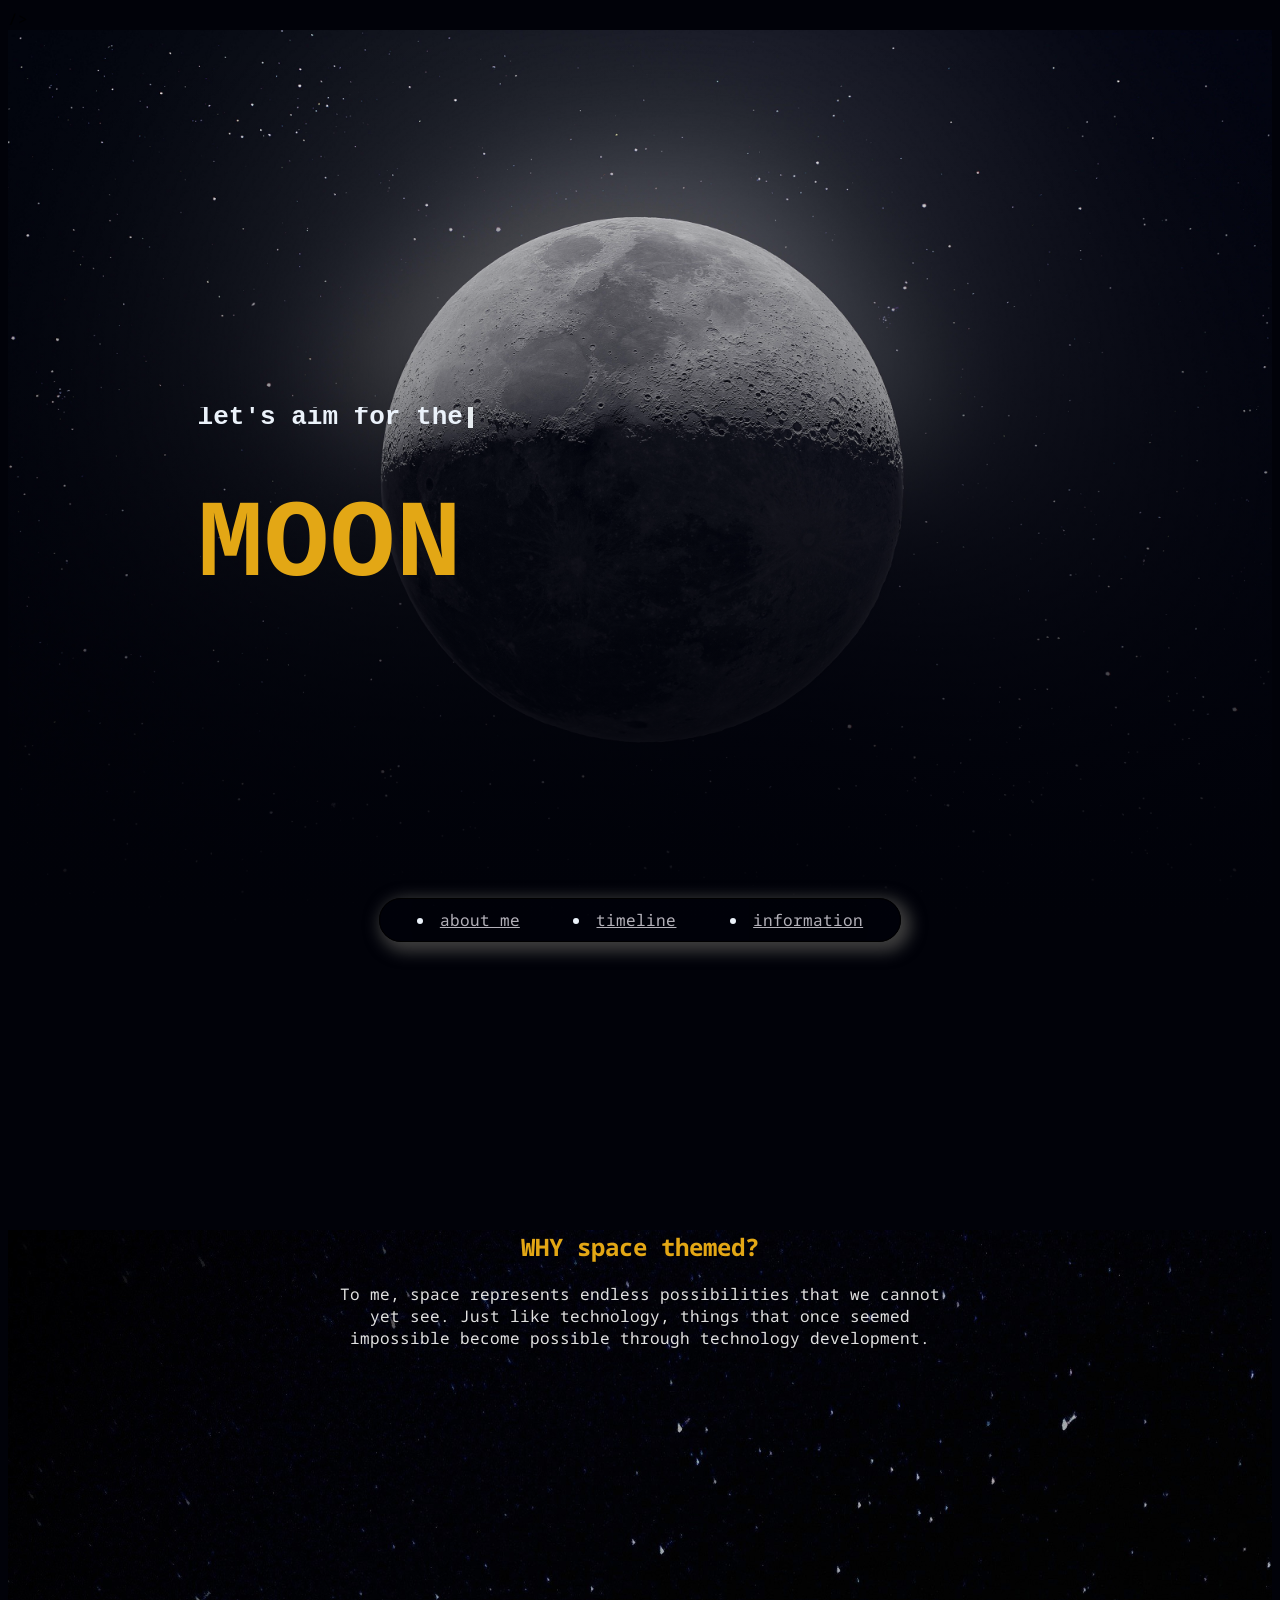
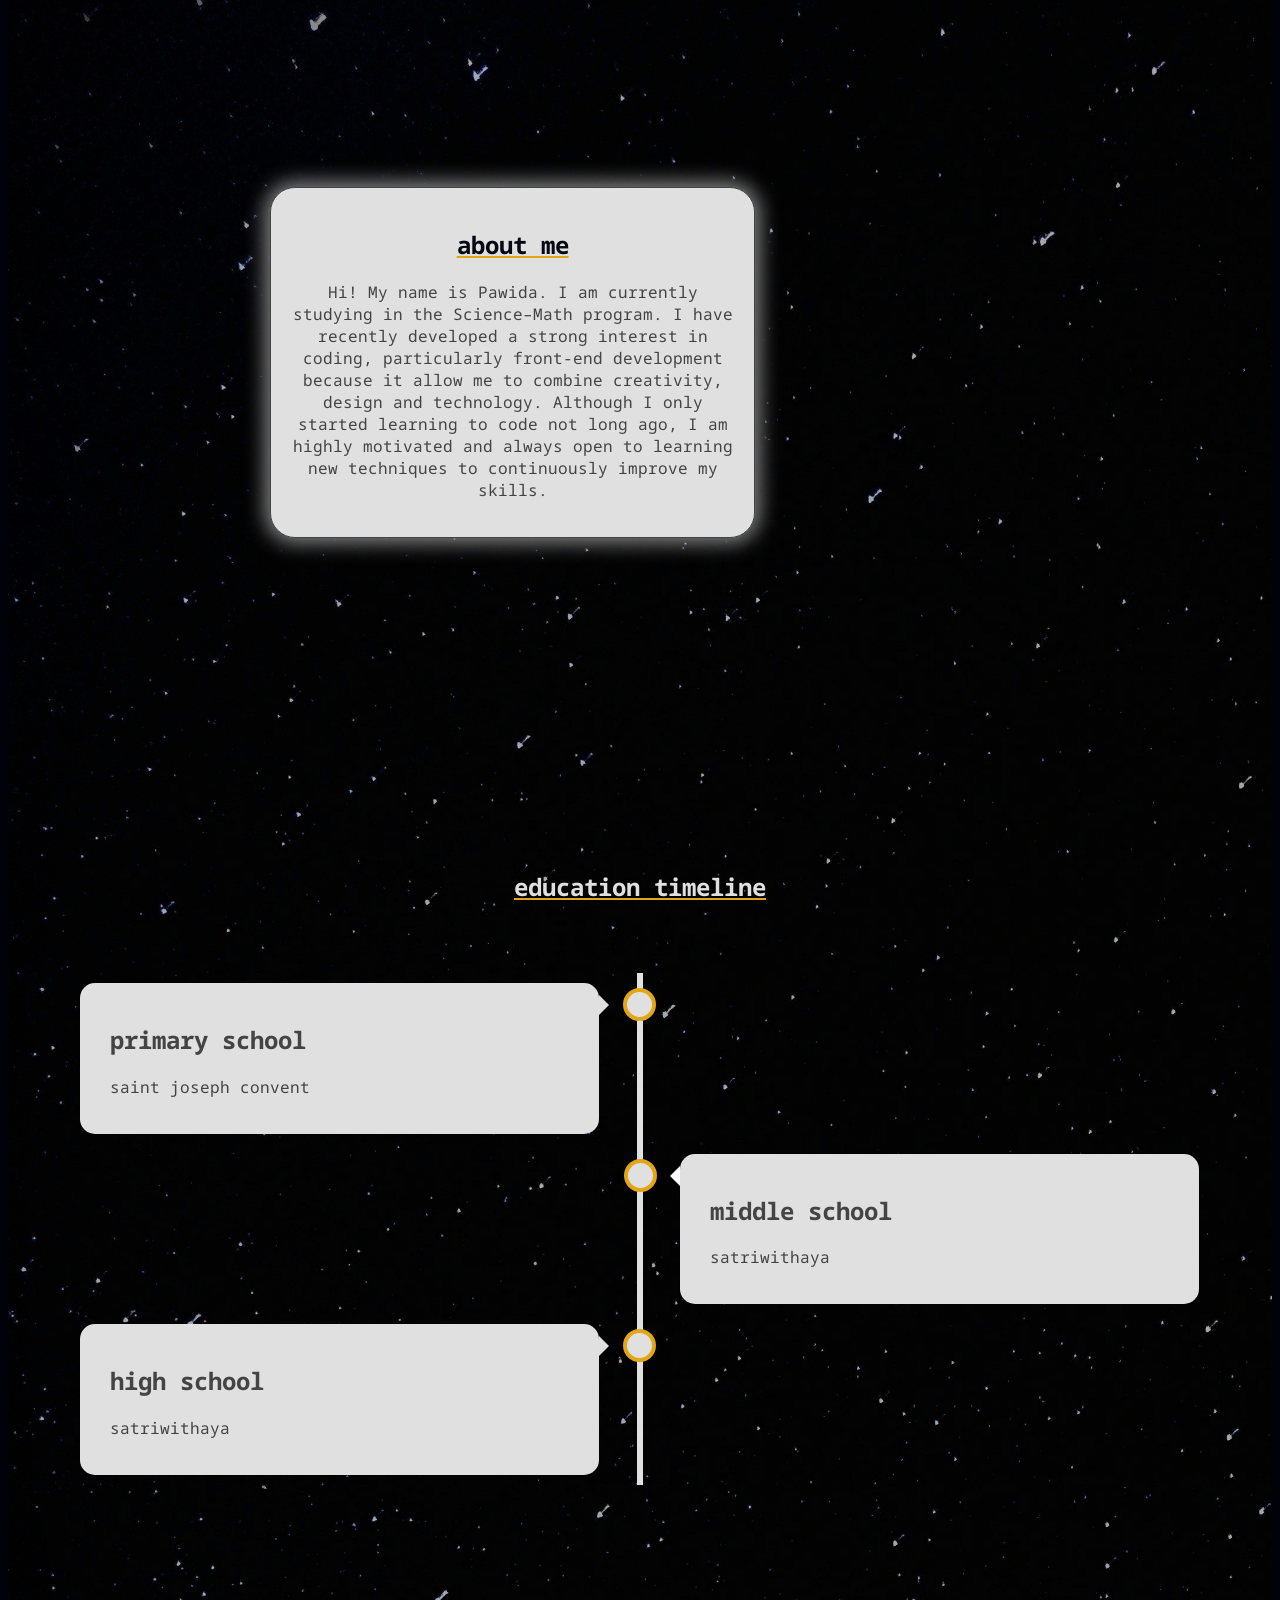
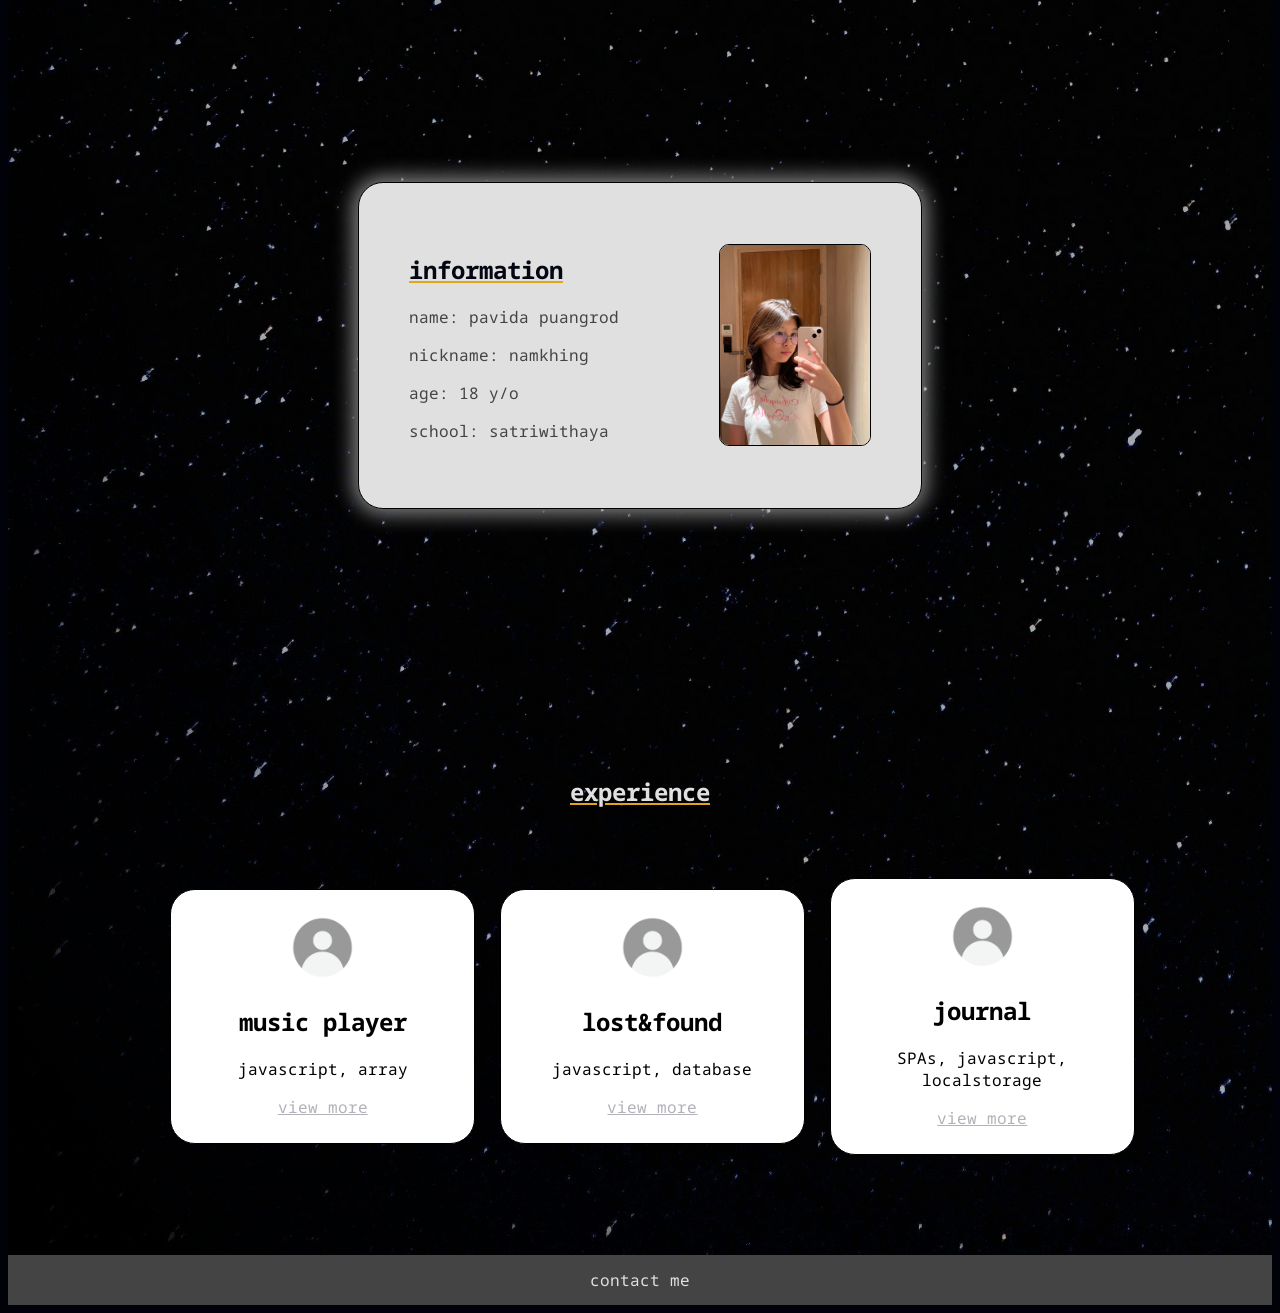
==== index.html @ 66fdcac4 "first version" ====
<!doctype html>
<html lang="en">
  <head>
    <meta charset="UTF-8" />
    <meta name="viewport" content="width=device-width, initial-scale=1.0" />
    <title>profile page</title>
    <link rel="stylesheet" href="style.css" />
    <link rel="preconnect" href="https://fonts.googleapis.com">
<link rel="preconnect" href="https://fonts.gstatic.com" crossorigin>
<link href="https://fonts.googleapis.com/css2?family=Noto+Sans+Mono:wght@100..900&family=Prompt:ital,wght@0,100;0,200;0,300;0,400;0,500;0,600;0,700;0,800;0,900;1,100;1,200;1,300;1,400;1,500;1,600;1,700;1,800;1,900&display=swap" rel="stylesheet">
    />
  </head>

  <body>
    <div class="home">
      <div class="navbar">
        <li><a href="#about me">about me</a></li>
        <li><a href="#timeline">timeline</a></li>
        <li><a href="information">information</a></li>
      </div>
      <div class="land">
        <h1 class="up">let's aim for the</h1>
        <h1 class="low" style="font-size: 110px; color: #e3a715;">MOON</h1>
      </div>
    </div>
    <div class="block">
      <div class="themed">
      <h2 style="color: #e3a715;">WHY space themed?</h2>
      <p>To me, space represents endless possibilities that we cannot yet see. 
      Just like technology, things that once seemed impossible become possible through technology development.</p>
      </div>
      <div class="header">
        <div class="headert">

          <h2
            style=" color: #040711; text-decoration: underline; text-decoration-color: #e3a715"
          >
            about me
          </h2>
          <p>
            Hi! My name is Pawida. I am currently studying in the Science–Math
            program. I have recently developed a strong interest in coding,
            particularly front-end development because it allow me to combine creativity, design and technology. Although I only started learning to
            code not long ago, I am highly motivated and always open to learning
            new techniques to continuously improve my skills.
          </p>
        </div>
        <img class="comdesign" style="width: 20%" src="mars.png" />
      </div>

      <h2
        style="
          text-align: center;
          padding: 50px;
          color: #E0E0E0 ;
          text-decoration: underline;
          text-decoration-color: #e3a715;
        "
      >
        education timeline
      </h2>
      <div class="timeline">
        <div class="container left">
          <div class="content">
            <h2>primary school</h2>
            <p>saint joseph convent</p>
          </div>
        </div>
        <div class="container right">
          <div class="content">
            <h2>middle school</h2>
            <p>satriwithaya</p>
          </div>
        </div>
        <div class="container left">
          <div class="content">
            <h2>high school</h2>
            <p>satriwithaya</p>
          </div>
        </div>
      </div>

      <div class="info">
        <div class="personal">
          <div class="personalinfo">
            <h2 style=" color: #040711; text-decoration: underline; text-decoration-color: #e3a715">information</h3>
            <p>name: pavida puangrod</p>
            <p>nickname: namkhing</p>
            <p>age: 18 y/o</p>
            <p>school: satriwithaya</p>
          </div>
          <img class="comdesign" style="width: 150px" src="me.jpg" />
        </div>
      </div>
      
      <h2 style="
          text-align: center;
          padding: 50px;
          color: #E0E0E0;
          text-decoration: underline;
          text-decoration-color: #e3a715;
        ">experience</h2>
      <div class="experience">
        <div class="project">
          <img style="width: 25%;" src="profile"/>
          <h2>music player</h2>
          <p>javascript, array</p>
          <a href="https://www.w3schools.com/" target="_blank">view more</a>
        </div>
        <div class="project">
          <img style="width: 25%;" src="profile"/>
          <h2>lost&found</h2>
          <p>javascript, database</p>
          <a href="https://www.w3schools.com/" target="_blank">view more</a>
        </div>
        <div class="project">
          <img style="width: 25%;" src="profile"/>
          <h2>journal</h2>
          <p>SPAs, javascript, localstorage</p>
          <a href="https://www.w3schools.com/" target="_blank">view more</a>
        </div>
      </div>

    </div>
    <footer>contact me</footer>
  </body>
</html>
---- style.css ----
body {
  background-color: #010209;
  font-family: "Noto Sans Mono", monospace;
}
@keyframes appear {
  from {
    opacity: 0;
    scale: 0.5;
  }
  to {
    opacity: 1;
    scale: 1;
  }
}
.block {
  margin-top: 50px;
  background-image: url(stars\ cluster.jpg);
  background-size: cover;
  background-blend-mode: darken;
}

@keyframes fadeIn {
  100% {
    opacity: 1;
  }
}


.home {
  background-color: #010209;
  color: hwb(212 92% 2%);
  height: 100vh;
  width: 100%;
  background-image: url(moon.jpg);
   background-image: linear-gradient(to top, #010209, transparent), url(moon.jpg);
  background-repeat: no-repeat;
  background-size: cover;
  background-position: center;
}
.navbar {
  display: flex;
  justify-content: space-around;
  align-content: center;
  border: 1px solid black;
  border-radius: 25px;
  text-align: center;
  width: 500px;
  padding: 10px;
  float: none;
  position: absolute;
  top: 80%;
  left: 50%;
  transform: translate(-50%, -50%);
  margin-top: 200px;
  backdrop-filter: blur(100px);
  box-shadow: 5px 5px 15px 5px #3d3d3d;
  
}

.themed {
  display: block;
  place-items: center;
  width: 50%;
  color: #E0E0E0;
  margin-left: auto;
  margin-right: auto;
  margin-top: 300px;
  height: 30vh;
  display: block;
  align-items: center;
  justify-content: center;
  text-align: center;
}


@keyframes typing {
  from { width: 0 }
}

/* The typewriter cursor effect */
@keyframes blink-caret {
  from, to { border-color: transparent }
  50% { border-color: #e7ecef; }
}

.land {
  display: inline-block;
  justify-content: center;
  align-items: center;
  position: relative;
  top: 40%;
  left: 15%;
  line-height: 0.8;
  font-family: monospace;
}

.up {
  width: 100%;
  white-space: nowrap;
  overflow: hidden;
  animation: 
    typing 2s steps(18),
    blink-caret .75s step-end infinite;
  border-right: 5px solid #e7ecef;
}

.profileimg {
  width: 150px;
  height: auto;
  border-radius: 50%;
  padding-right: 50px;
}
.header {
  height: 100vh;
  display: flex;
  flex-wrap: column-wrap;
  margin: auto;
  padding-left: 50px;
  text-align: center;
  width: 100%;
  justify-content: center;
  align-items: center;
  color: #4e4e57;
}

/* The actual timeline (the vertical ruler) */
.timeline {
  position: relative;
  max-width: 1200px;
  margin: 0 auto;
}

/* The actual timeline (the vertical ruler) */
.timeline::after {
  content: '';
  position: absolute;
  width: 6px;
  background-color: #E0E0E0;
  top: 0;
  bottom: 0;
  left: 50%;
  margin-left: -3px;
}

/* Container around content */
.container {
  padding: 10px 40px;
  position: relative;
  background-color: inherit;
  width: 43.25%;
}

/* The circles on the timeline */
.container::after {
  content: '';
  position: absolute;
  width: 25px;
  height: 25px;
  right: -17px;
  background-color: #E0E0E0;
  border: 4px solid #e3a715 ;
  top: 15px;
  border-radius: 50%;
  z-index: 1;
}

/* Place the container to the left */
.left {
  left: 0;
}

/* Place the container to the right */
.right {
  left: 50%;
}

/* Add arrows to the left container (pointing right) */
.left::before {
  content: " ";
  height: 0;
  position: absolute;
  top: 22px;
  width: 0;
  z-index: 1;
  right: 30px;
  border: medium solid #E0E0E0;
  border-width: 10px 0 10px 10px;
  border-color: transparent transparent transparent #E0E0E0;
}

/* Add arrows to the right container (pointing left) */
.right::before {
  content: " ";
  height: 0;
  position: absolute;
  top: 22px;
  width: 0;
  z-index: 1;
  left: 30px;
  border: medium solid white;
  border-width: 10px 10px 10px 0;
  border-color: transparent white transparent transparent;
}

/* Fix the circle for containers on the right side */
.right::after {
  left: -16px;
}

/* The actual content */
.content {
  padding: 20px 30px;
  background-color: #E0E0E0;
  position: relative;
  border-radius: 6px;
  color: #444444  ;
  border-radius: 15px;
}

/* Media queries - Responsive timeline on screens less than 600px wide */
@media screen and (max-width: 600px) {
/* Place the timelime to the left */
  .timeline::after {
    left: 31px;
  }

/* Full-width containers */
  .container {
    width: 100%;
    padding-left: 70px;
    padding-right: 25px;
  }

/* Make sure that all arrows are pointing leftwards */
  .container::before {
    left: 60px;
    border: medium solid white;
    border-width: 10px 10px 10px 0;
    border-color: transparent white transparent transparent;
  }

/* Make sure all circles are at the same spot */
  .left::after, .right::after {
    left: 15px;
  }

/* Make all right containers behave like the left ones */
  .right {
    left: 0%;
  }
}

.headert {
  background-color: #E0E0E0 ;
  animation: appear linear;
  animation-timeline: view();
  animation-range: entry 0% cover 40%;
  color: #444444 ;
  border: 1px solid;
  border-radius: 25px;
  margin: 75px;
  margin-top: 100px;
  padding: 15px;
  width: 35%;
  padding: 20px;
  box-shadow: 0 0 20px 5px rgba(188, 189, 189, 0.7);
}

.comdesign {
  opacity: 0;
  animation-name: fadeIn;
  animation-duration: s;
  animation-timeline: view();
  border-radius: 10px;
  border: 1px solid black;
  margin: 50px;
}

.info {
  /*display: flex;*/
  display: flex;
  justify-content: center;
  align-items: center;
  margin-top: 100px;
  height: 80vh;
  
}

.personal {
  display: flex;
  flex-wrap: wrap;
  justify-content: center;
  align-items: center;
  border: 1px solid;
  border-radius: 25px;
  background-color: #E0E0E0;
  margin: 50px;
  box-shadow: 0 0 20px 5px rgba(188, 189, 189, 0.7);
}

.personalinfo {
  color: #444444;
  justify-content: center;
  align-items: center;
  padding: 50px;
}

.experience {
  display: flex;
  flex-wrap: wrap;
  width: auto;
  align-items: center;
  justify-content: center;
}

.project {
  display: block;
  background-color: white;
  border: 1px solid black;
  border-radius: 25px;
  width: 20%;
  justify-content: center;
  align-items: center;
  text-align: center;
  margin-left: 25px;
  margin-left: 25px;
  margin-bottom: 100px;
  padding: 25px;
}

footer {
  background-color: #444444  ;
  color: #E0E0E0  ;
  width: 100%;
  display: flex;
  justify-content: center;
  align-items: center;
  height: 50px;
}

a {
  color: #b3b1b9;
  transition: color 0.3s ease;
}
a:hover {
  color: #e3a715;
}
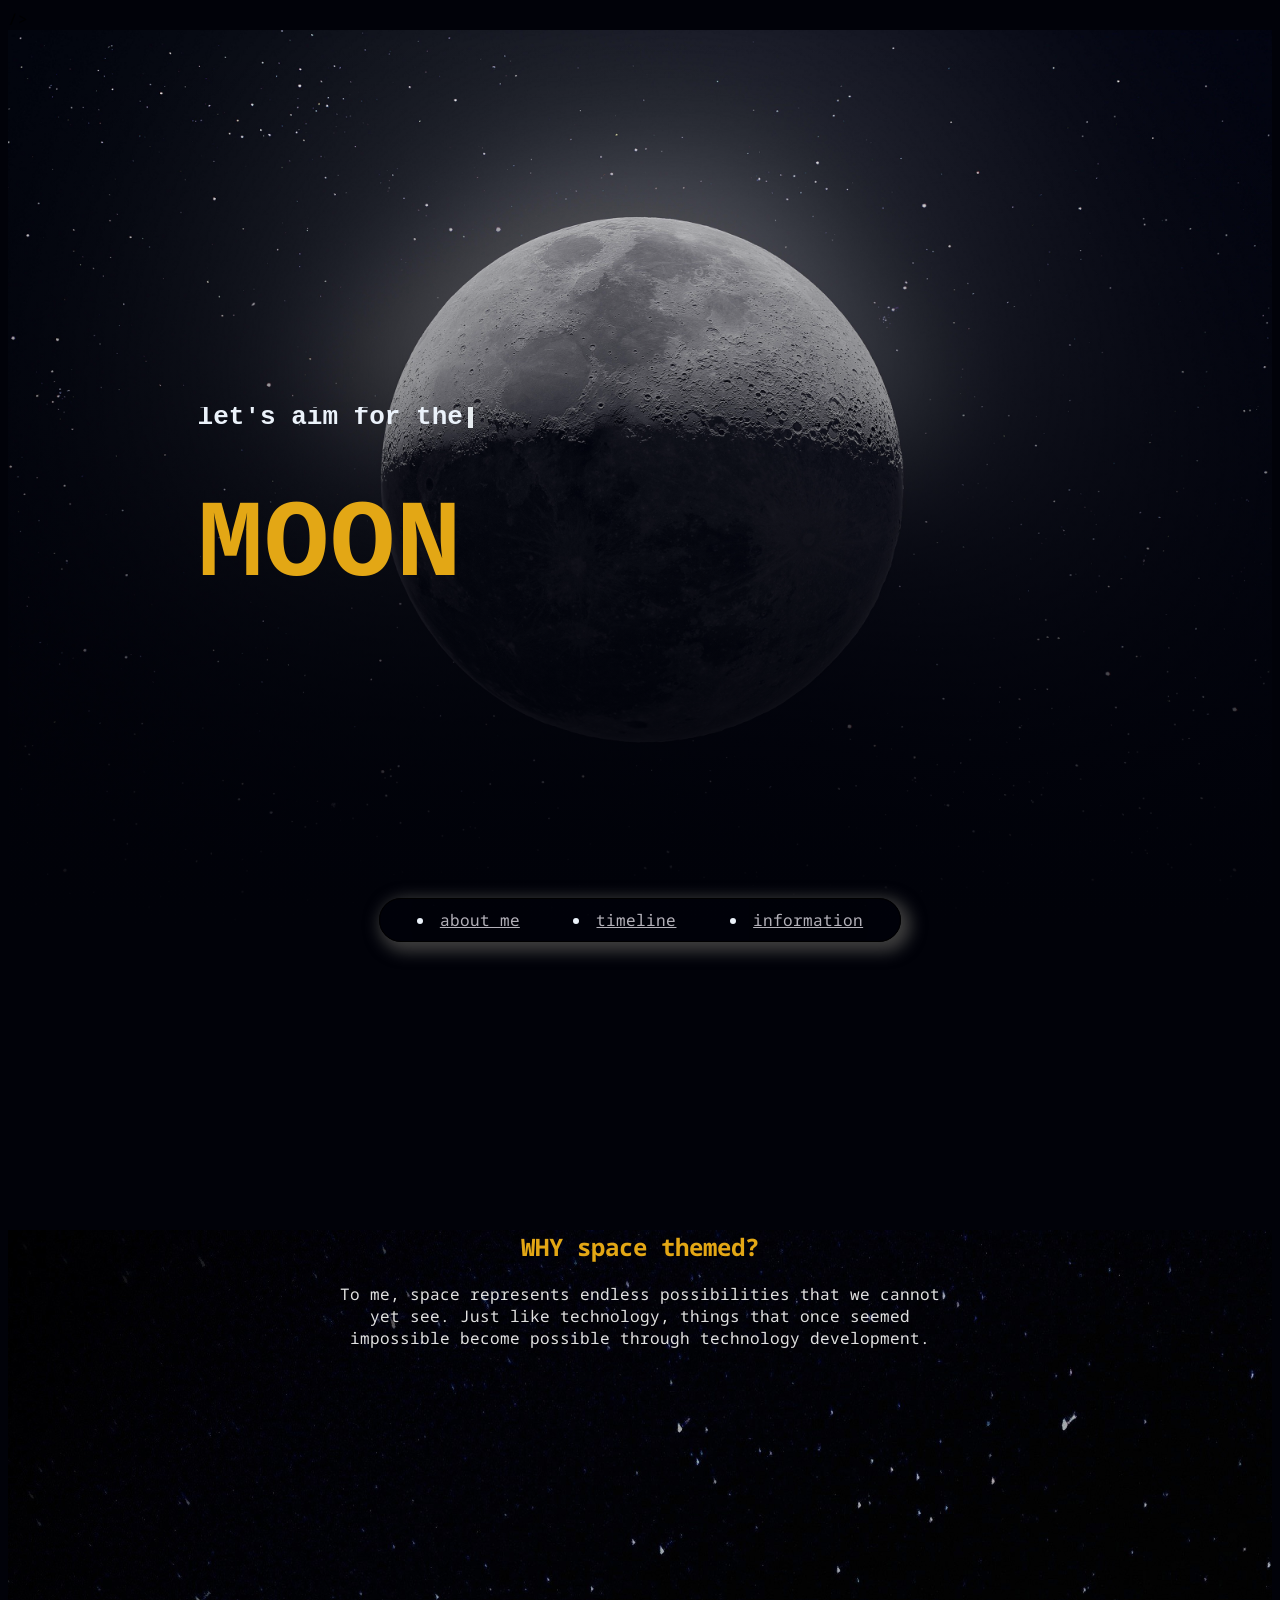
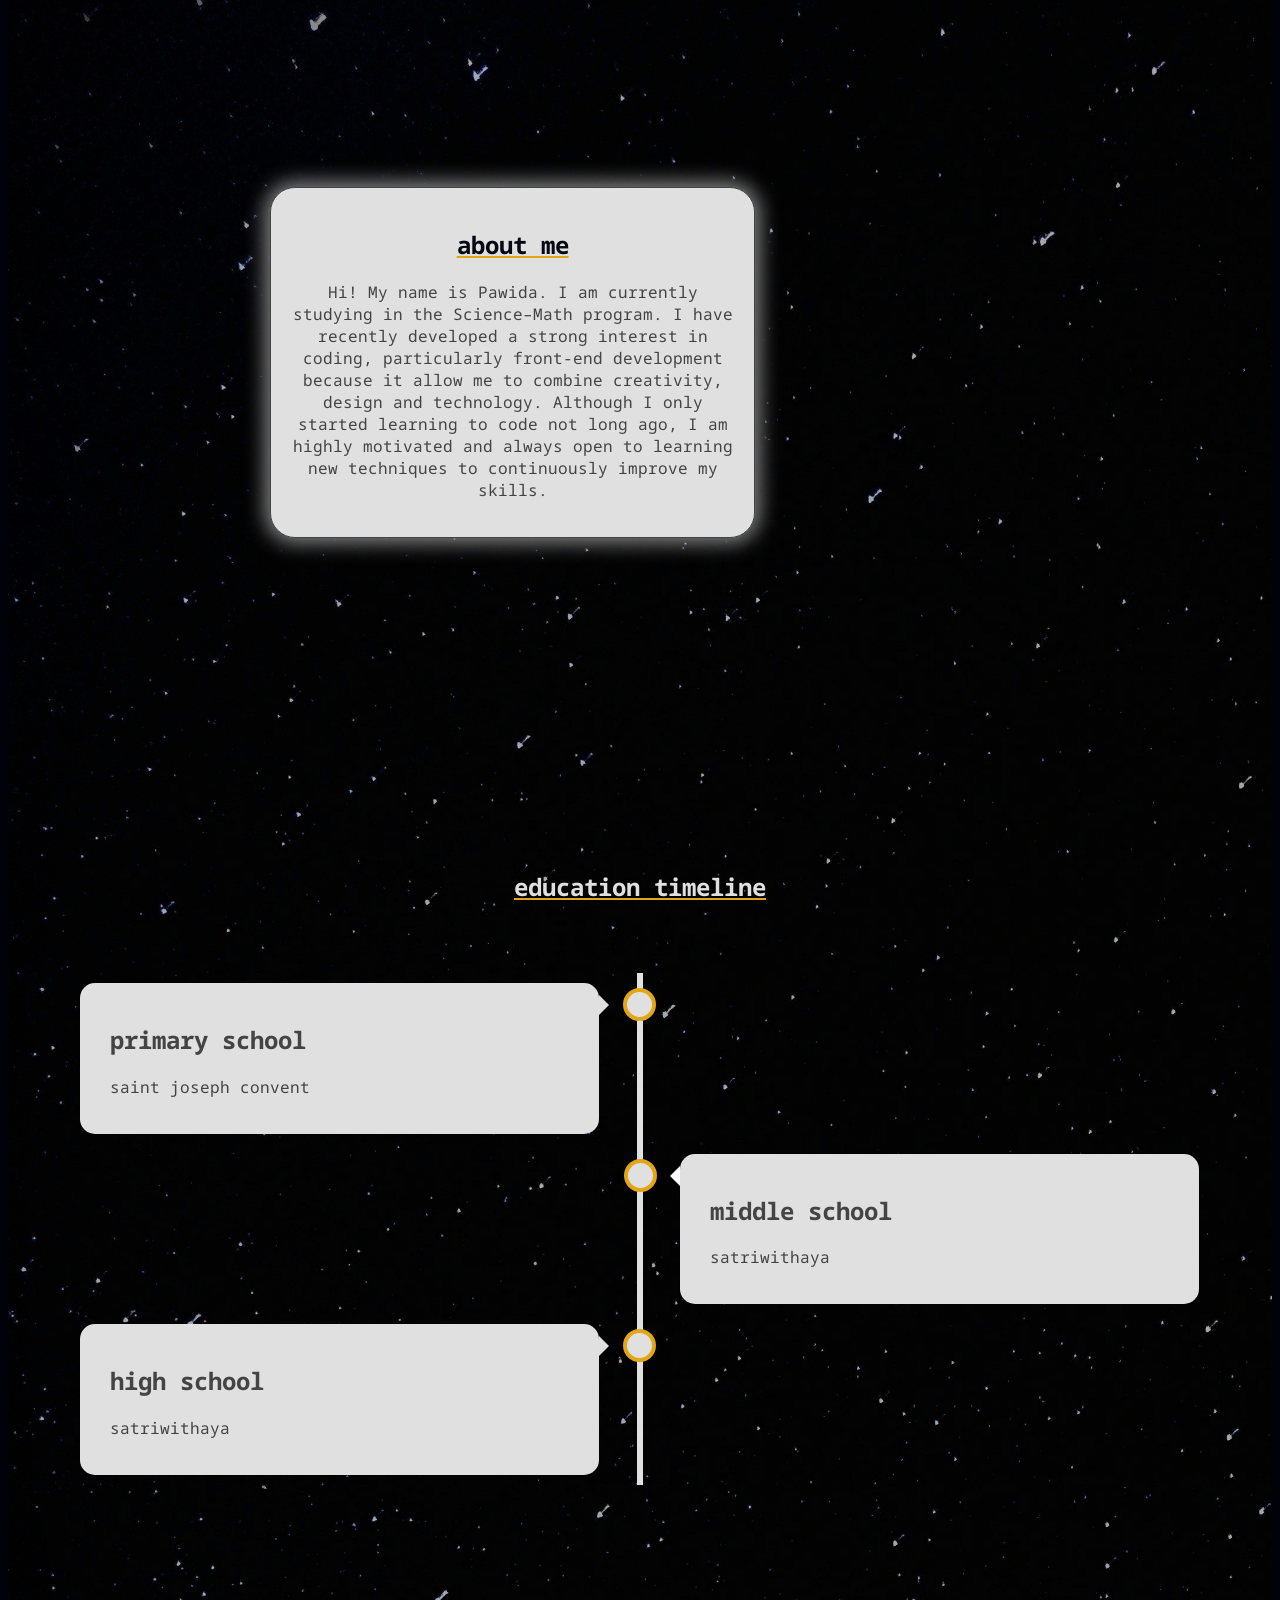
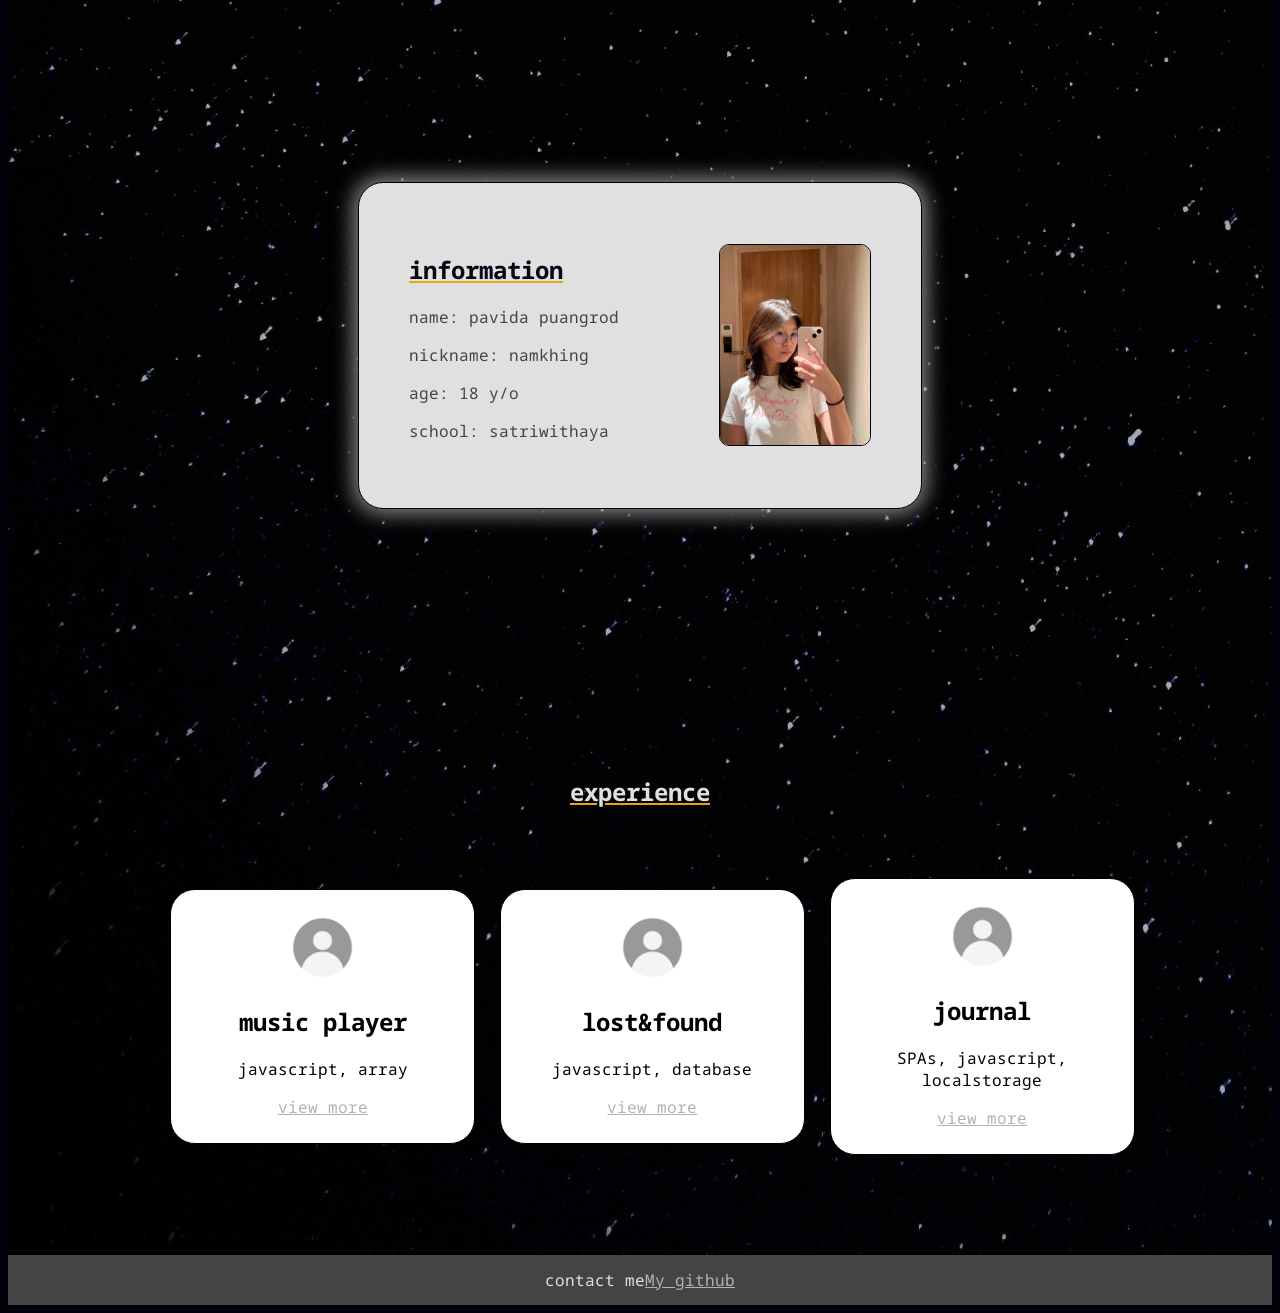
==== commit 286a3c31: "add github link" ====
--- a/index.html
+++ b/index.html
@@ -105,23 +105,23 @@
           <img style="width: 25%;" src="profile"/>
           <h2>music player</h2>
           <p>javascript, array</p>
-          <a href="https://www.w3schools.com/" target="_blank">view more</a>
+          <a href="https://mepawida.github.io/musicplayer/" target="_blank">view more</a>
         </div>
         <div class="project">
           <img style="width: 25%;" src="profile"/>
           <h2>lost&found</h2>
           <p>javascript, database</p>
-          <a href="https://www.w3schools.com/" target="_blank">view more</a>
+          <a href="https://lostandfound-1z5n.onrender.com/" target="_blank">view more</a>
         </div>
         <div class="project">
           <img style="width: 25%;" src="profile"/>
           <h2>journal</h2>
           <p>SPAs, javascript, localstorage</p>
-          <a href="https://www.w3schools.com/" target="_blank">view more</a>
+          <a href="https://mepawida.github.io/journal/" target="_blank">view more</a>
         </div>
       </div>
 
     </div>
-    <footer>contact me</footer>
+    <footer>contact me <a href="https://github.com/mepawida">My github</a></footer>
   </body>
 </html>
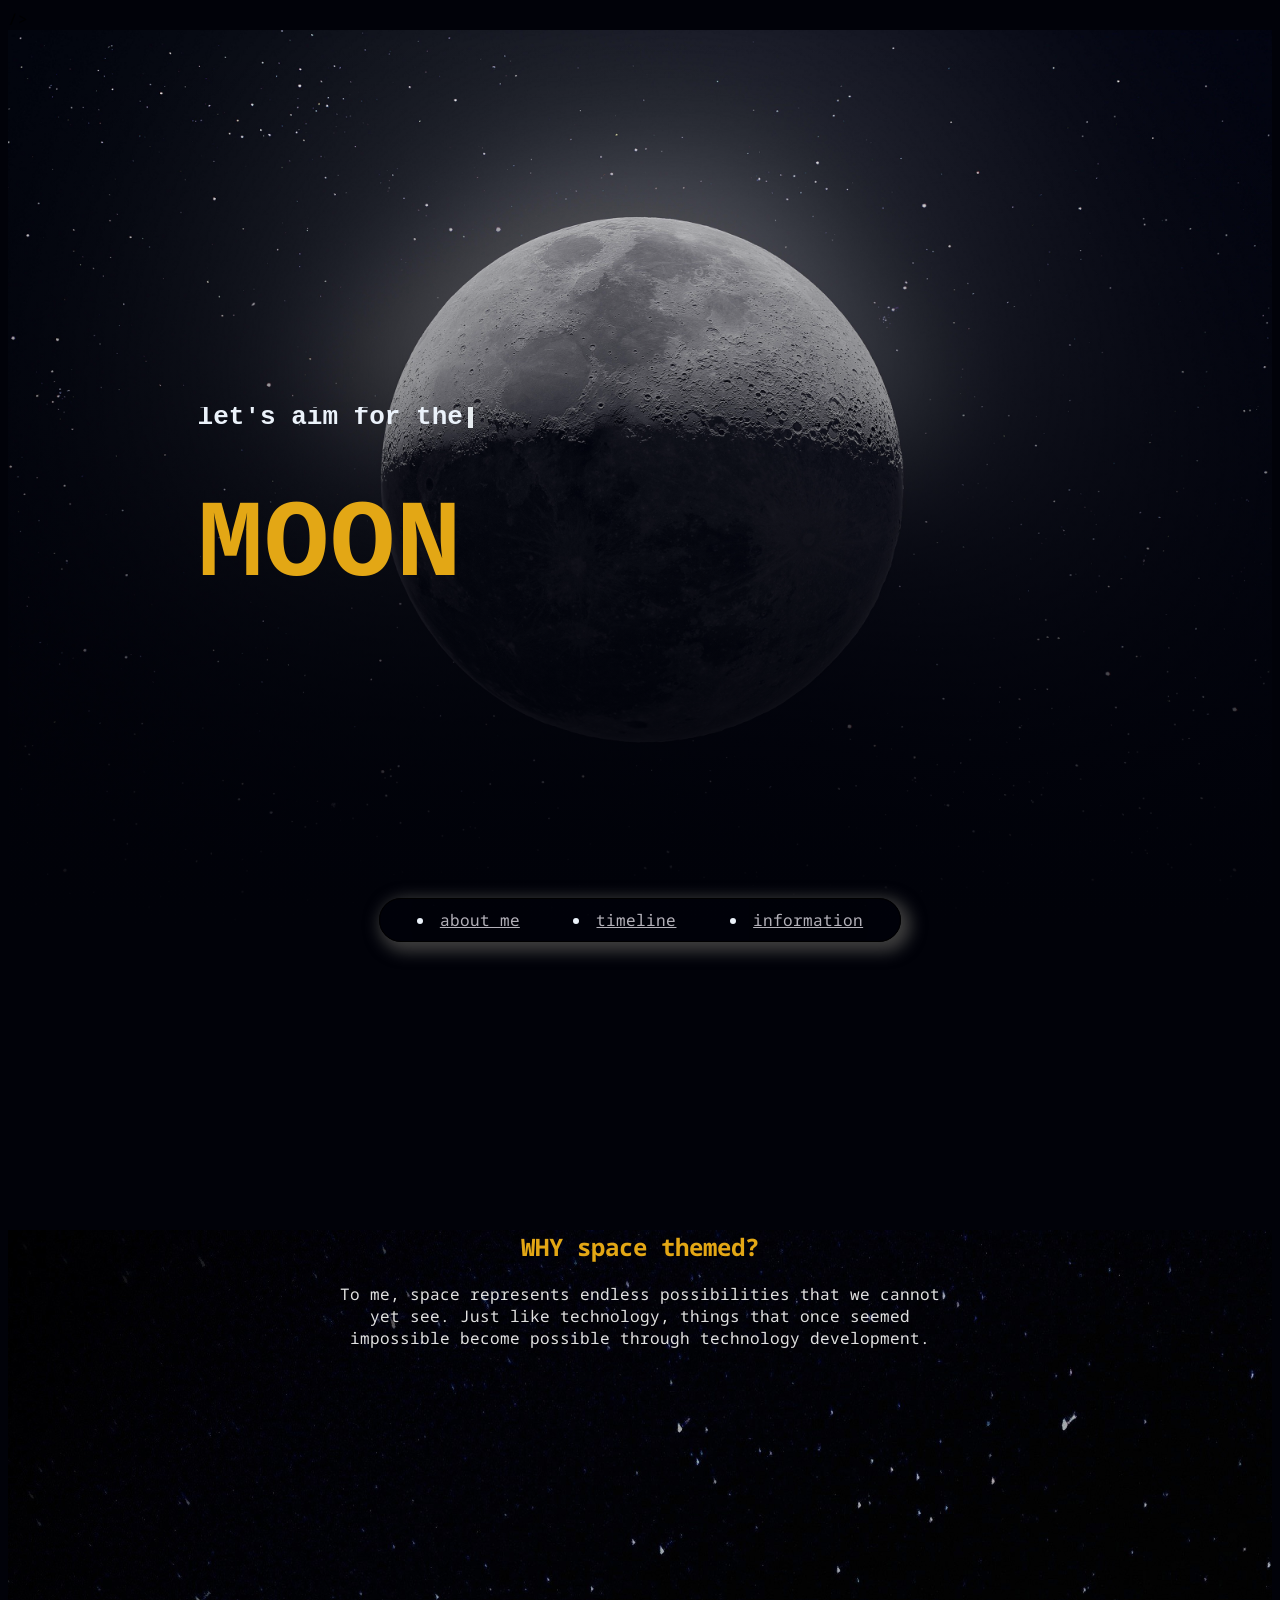
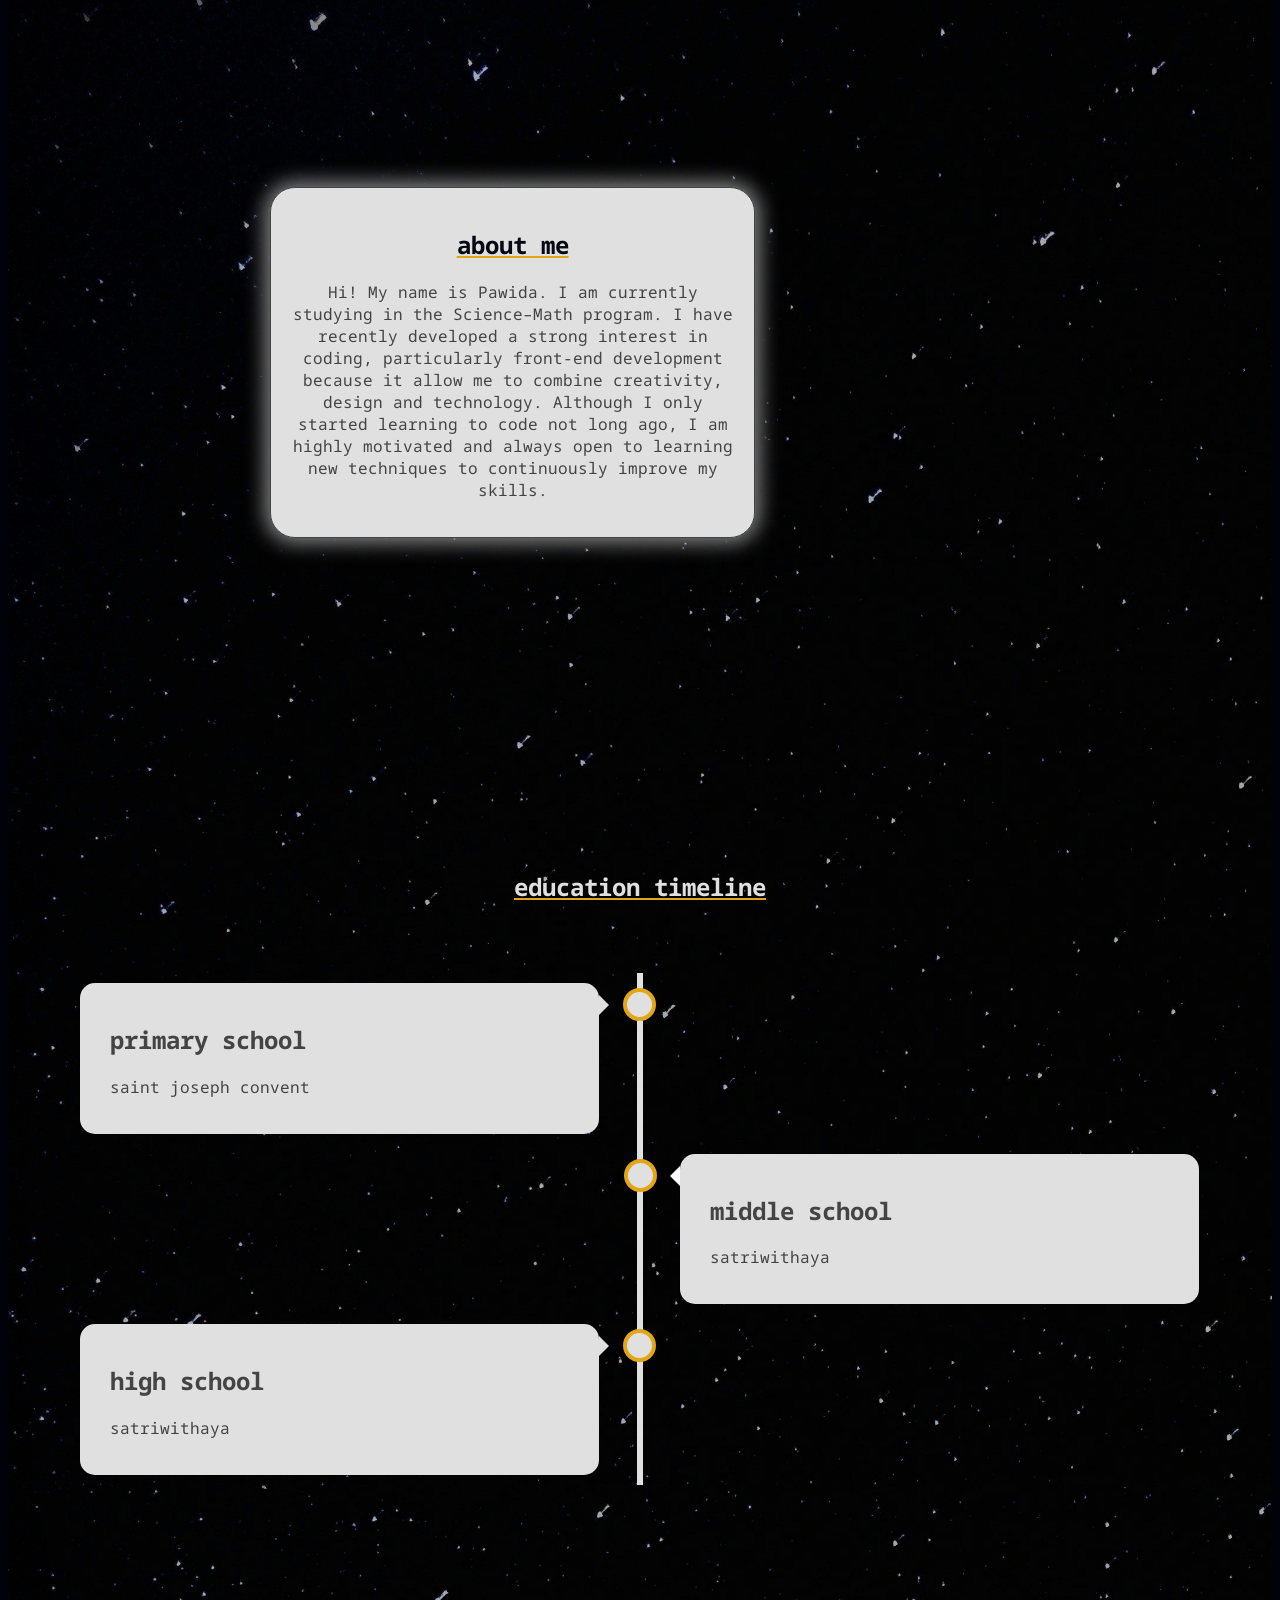
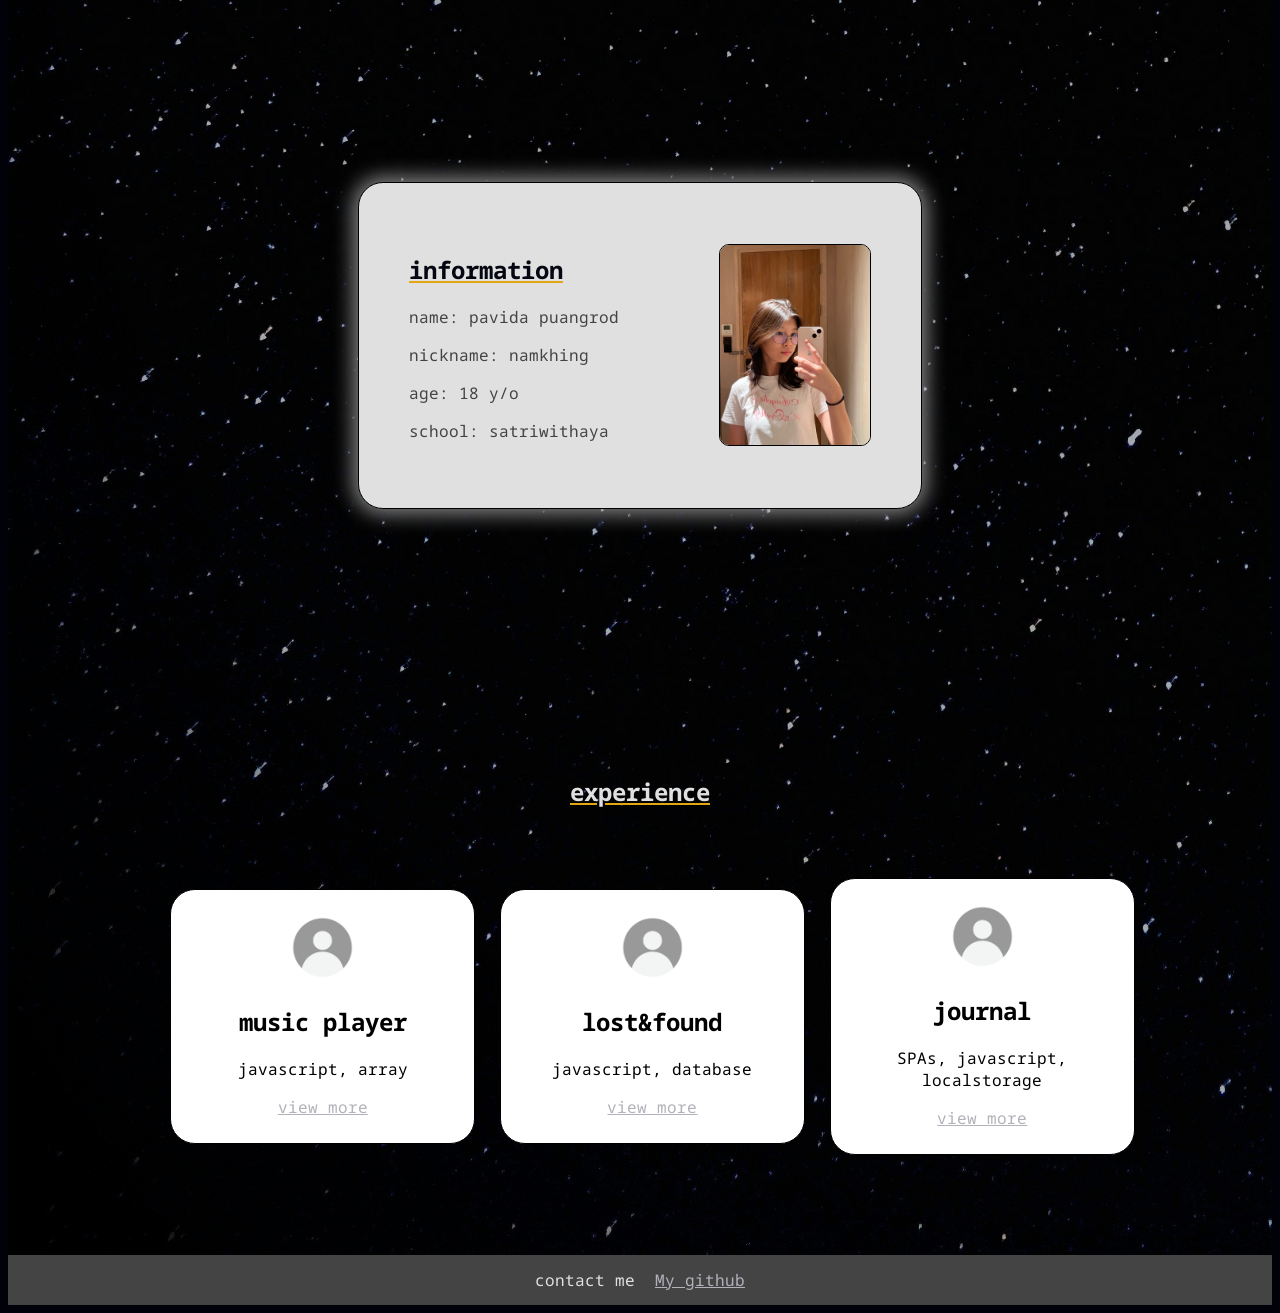
==== commit 9f731eb1: "add github link" ====
--- a/index.html
+++ b/index.html
@@ -122,6 +122,6 @@
       </div>
 
     </div>
-    <footer>contact me <a href="https://github.com/mepawida">My github</a></footer>
+    <footer>contact me &nbsp; <a href="https://github.com/mepawida">My github</a></footer>
   </body>
 </html>
